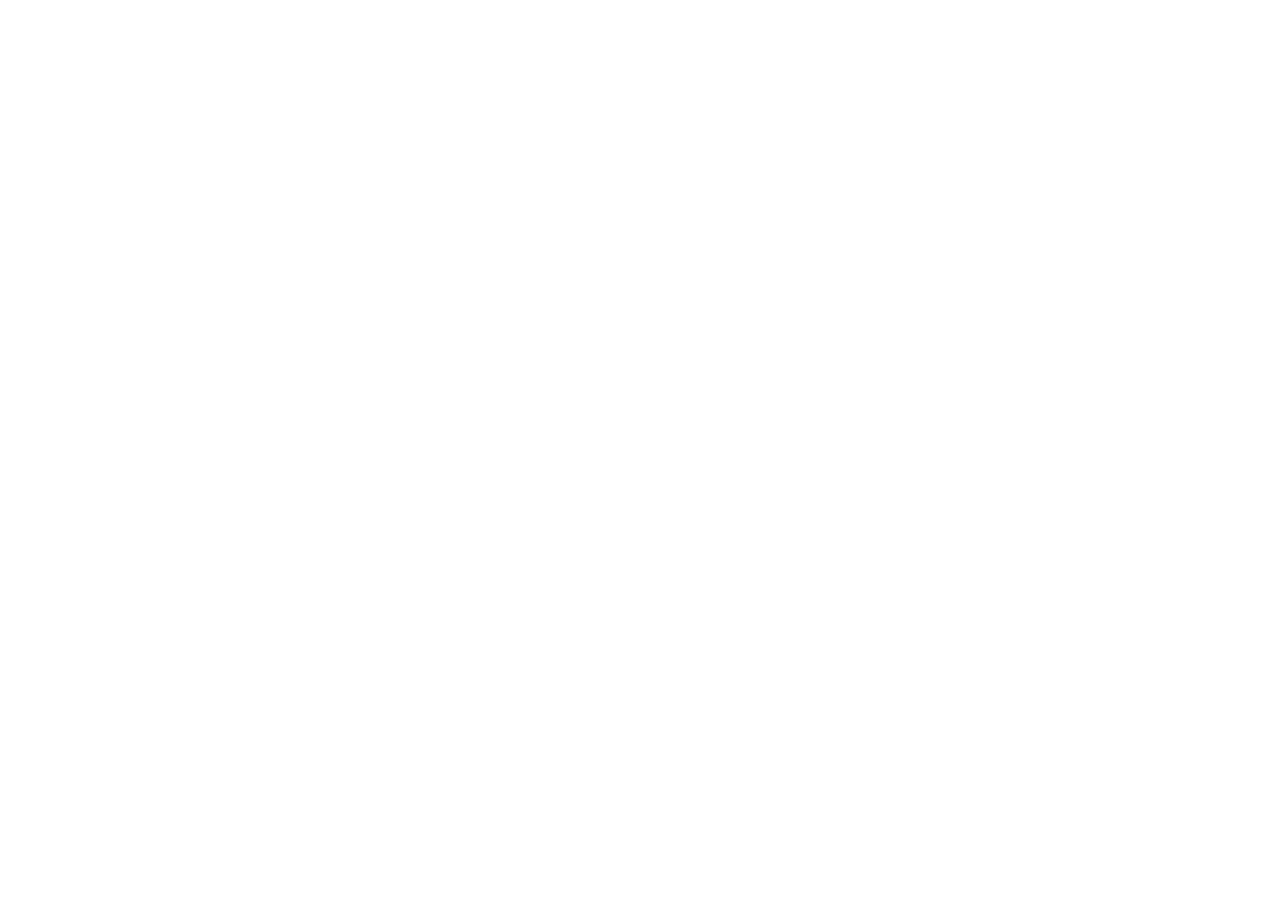
==== index.html @ 9064df17 "Rename home.HTML to index.html" ====
<!DOCTYPE html>
<html>
<head>
        <meta charset="utf-8">
		<meta name="viewport" content="width=device-width, initial-scale=1.0">
		<title>score table</title>
		<link type="text/css" rel="stylesheet" href="main.css">
</head>

<body>
 <script src="./javascript/three.min.js"></script>
 <script src="./script.js"></script>
</body>
</html>
---- main.css ----
hfkh
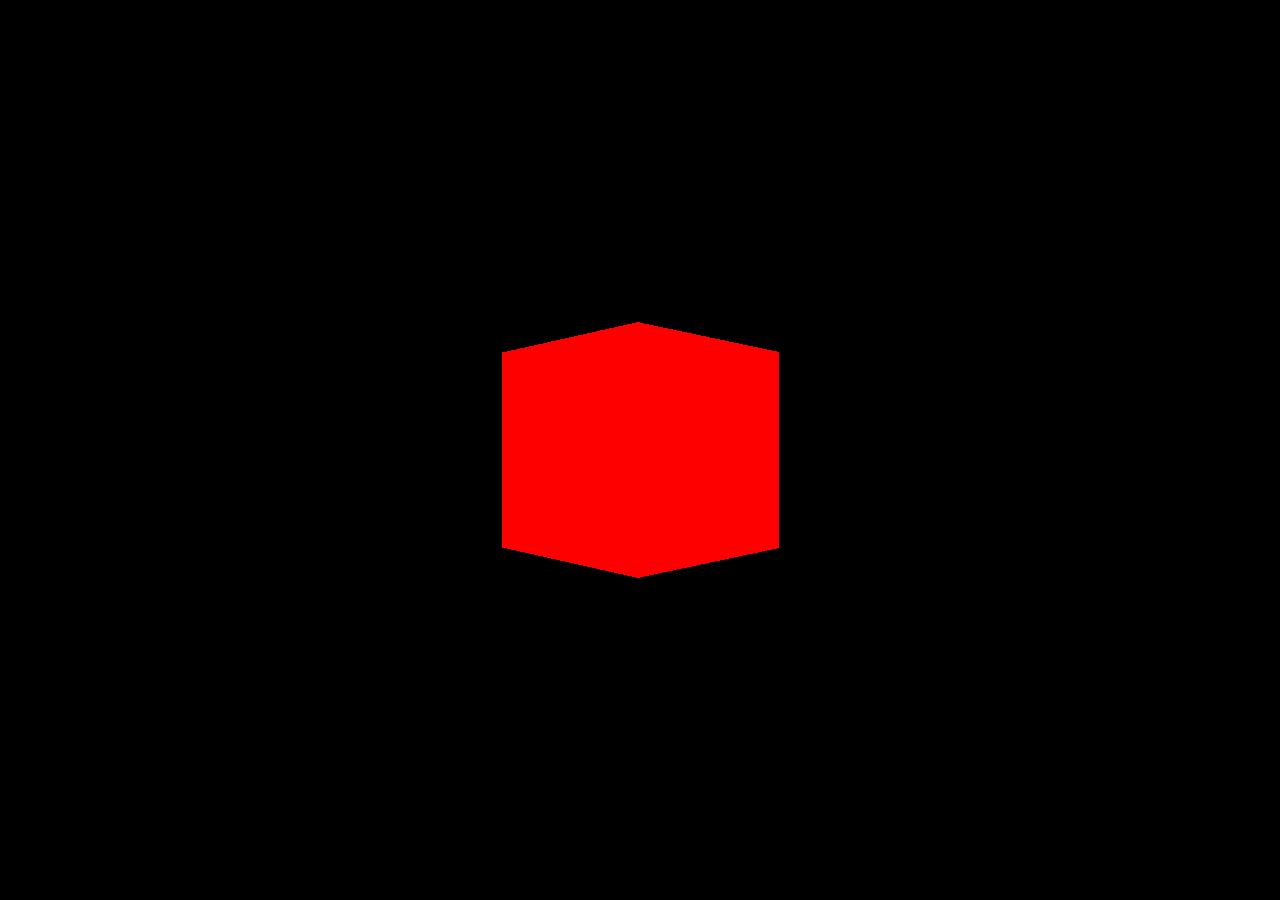
==== commit b43de5f8: "Add files via upload" ====
--- a/index.html
+++ b/index.html
@@ -8,7 +8,8 @@
 </head>
 
 <body>
+ <canvas class="webgl">ś </canvas>
  <script src="./javascript/three.min.js"></script>
  <script src="./script.js"></script>
 </body>
-</html>
+</html>--- a/main.css
+++ b/main.css
@@ -1 +1,16 @@
-hfkh+*
+{
+ margin: 0;
+ padding: 0;
+
+}
+html,
+body{
+    overflow: hidden;
+}
+.webgl {
+    position: fixed;
+    top : 0;
+    left : 0;
+    outline: none;
+}